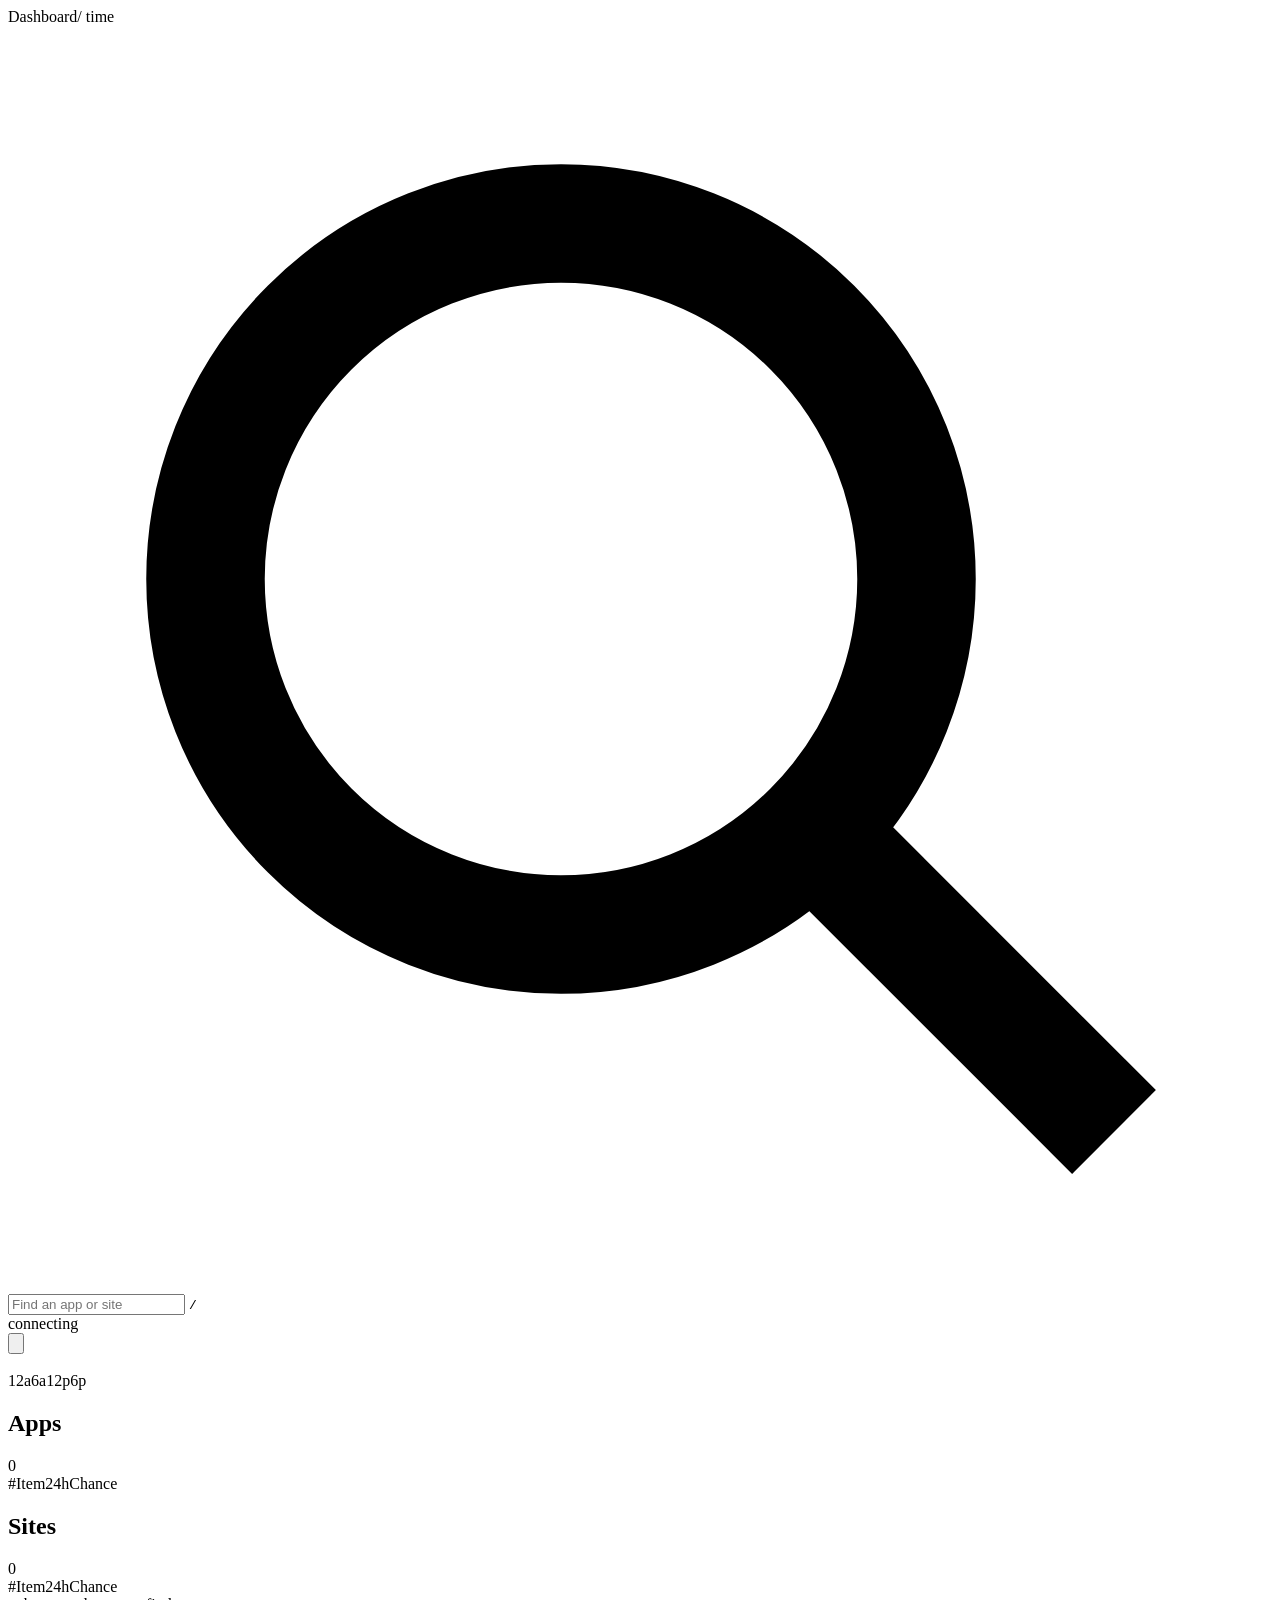
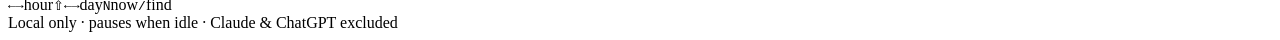
==== timeaware/web/index.html @ 35c3730d "Add files via upload" ====
<!doctype html>
<html lang="en" data-theme="auto">
<head>
<meta charset="utf-8">
<title>Dashboard / time</title>
<meta name="viewport" content="width=device-width, initial-scale=1">
<meta name="color-scheme" content="light dark">
<link rel="icon" href="data:image/svg+xml,%3Csvg xmlns='http://www.w3.org/2000/svg' viewBox='0 0 32 32'%3E%3Crect width='32' height='32' rx='6' fill='%230b0c0e'/%3E%3Crect x='9' y='9' width='14' height='14' fill='%23ff6d2e'/%3E%3C/svg%3E">
<link rel="stylesheet" href="/style.css">
<link rel="stylesheet" href="/lists.css">
<script>window.TOKEN = "__TOKEN__";</script>
<script type="module" src="/main.js"></script>
</head>
<body>
<div class="shell">

  <header class="bar">
    <div class="brand"><i class="mark"></i><span>Dashboard</span><span class="brand-sub">/ time</span></div>
    <label class="find">
      <svg class="find-ico" viewBox="0 0 16 16" fill="none" stroke="currentColor" stroke-width="1.5" aria-hidden="true"><circle cx="7" cy="7" r="4.5"/><path d="M10.5 10.5 14 14"/></svg>
      <input id="find" type="text" placeholder="Find an app or site" autocomplete="off" spellcheck="false" aria-label="Find an app or site">
      <kbd>/</kbd>
    </label>
    <div class="status" id="status" data-state="connecting" role="status" aria-live="polite"><i class="dot"></i><span id="statusText">connecting</span></div>
    <button class="btn-icon" id="theme" type="button" aria-label="Switch light or dark theme" title="Switch theme">
      <svg viewBox="0 0 16 16" fill="none" stroke="currentColor" stroke-width="1.5" aria-hidden="true"><circle cx="8" cy="8" r="5.5"/><path d="M8 2.5v11a5.5 5.5 0 0 0 0-11z" fill="currentColor"/></svg>
    </button>
  </header>

  <section class="rail panel" aria-label="Time of day">
    <div class="rail-head">
      <div class="viewing" aria-live="polite">
        <span class="eyebrow" id="viewDay">&nbsp;</span>
        <span class="big" id="viewTime">&nbsp;</span>
      </div>
      <button class="btn-quiet" id="nowBtn" type="button" hidden>Back to now</button>
      <div class="days" id="days" role="group" aria-label="Day of the week"></div>
    </div>
    <div class="hours" id="hours" role="slider" tabindex="0" aria-label="Hour of day" aria-valuemin="0" aria-valuemax="23"></div>
    <div class="ticks" aria-hidden="true"><span>12a</span><span>6a</span><span>12p</span><span>6p</span></div>
    <p class="caption" id="caption"></p>
  </section>

  <main id="main">
    <div class="lists" id="lists">
      <section class="panel" aria-labelledby="appsTitle">
        <header class="panel-head"><h2 id="appsTitle">Apps</h2><span class="panel-sub" id="appsSub"></span><span class="count" id="appsCount">0</span></header>
        <div class="learn" id="learn" hidden></div>
        <div class="cols" aria-hidden="true"><span>#</span><span></span><span>Item</span><span>24h</span><span>Chance</span></div>
        <div class="rows" id="apps"></div>
      </section>
      <section class="panel" aria-labelledby="sitesTitle">
        <header class="panel-head"><h2 id="sitesTitle">Sites</h2><span class="panel-sub" id="sitesSub"></span><span class="count" id="sitesCount">0</span></header>
        <div class="cols" aria-hidden="true"><span>#</span><span></span><span>Item</span><span>24h</span><span>Chance</span></div>
        <div class="rows" id="sites"></div>
      </section>
    </div>

    <section class="panel" id="results" hidden aria-label="Search results">
      <header class="panel-head"><h2>Results</h2><span class="panel-sub" id="resultsSub"></span><span class="count" id="resultsCount">0</span></header>
      <div class="rows" id="resultRows"></div>
    </section>
  </main>

  <footer class="foot">
    <div class="keys"><kbd>&larr;</kbd><kbd>&rarr;</kbd><span>hour</span><kbd>&#8679;</kbd><kbd>&larr;</kbd><kbd>&rarr;</kbd><span>day</span><kbd>N</kbd><span>now</span><kbd>/</kbd><span>find</span></div>
    <div>Local only &middot; pauses when idle &middot; Claude &amp; ChatGPT excluded</div>
  </footer>
  <div class="sr-only" id="announce" aria-live="polite" aria-atomic="true"></div>
</div>
</body>
</html>
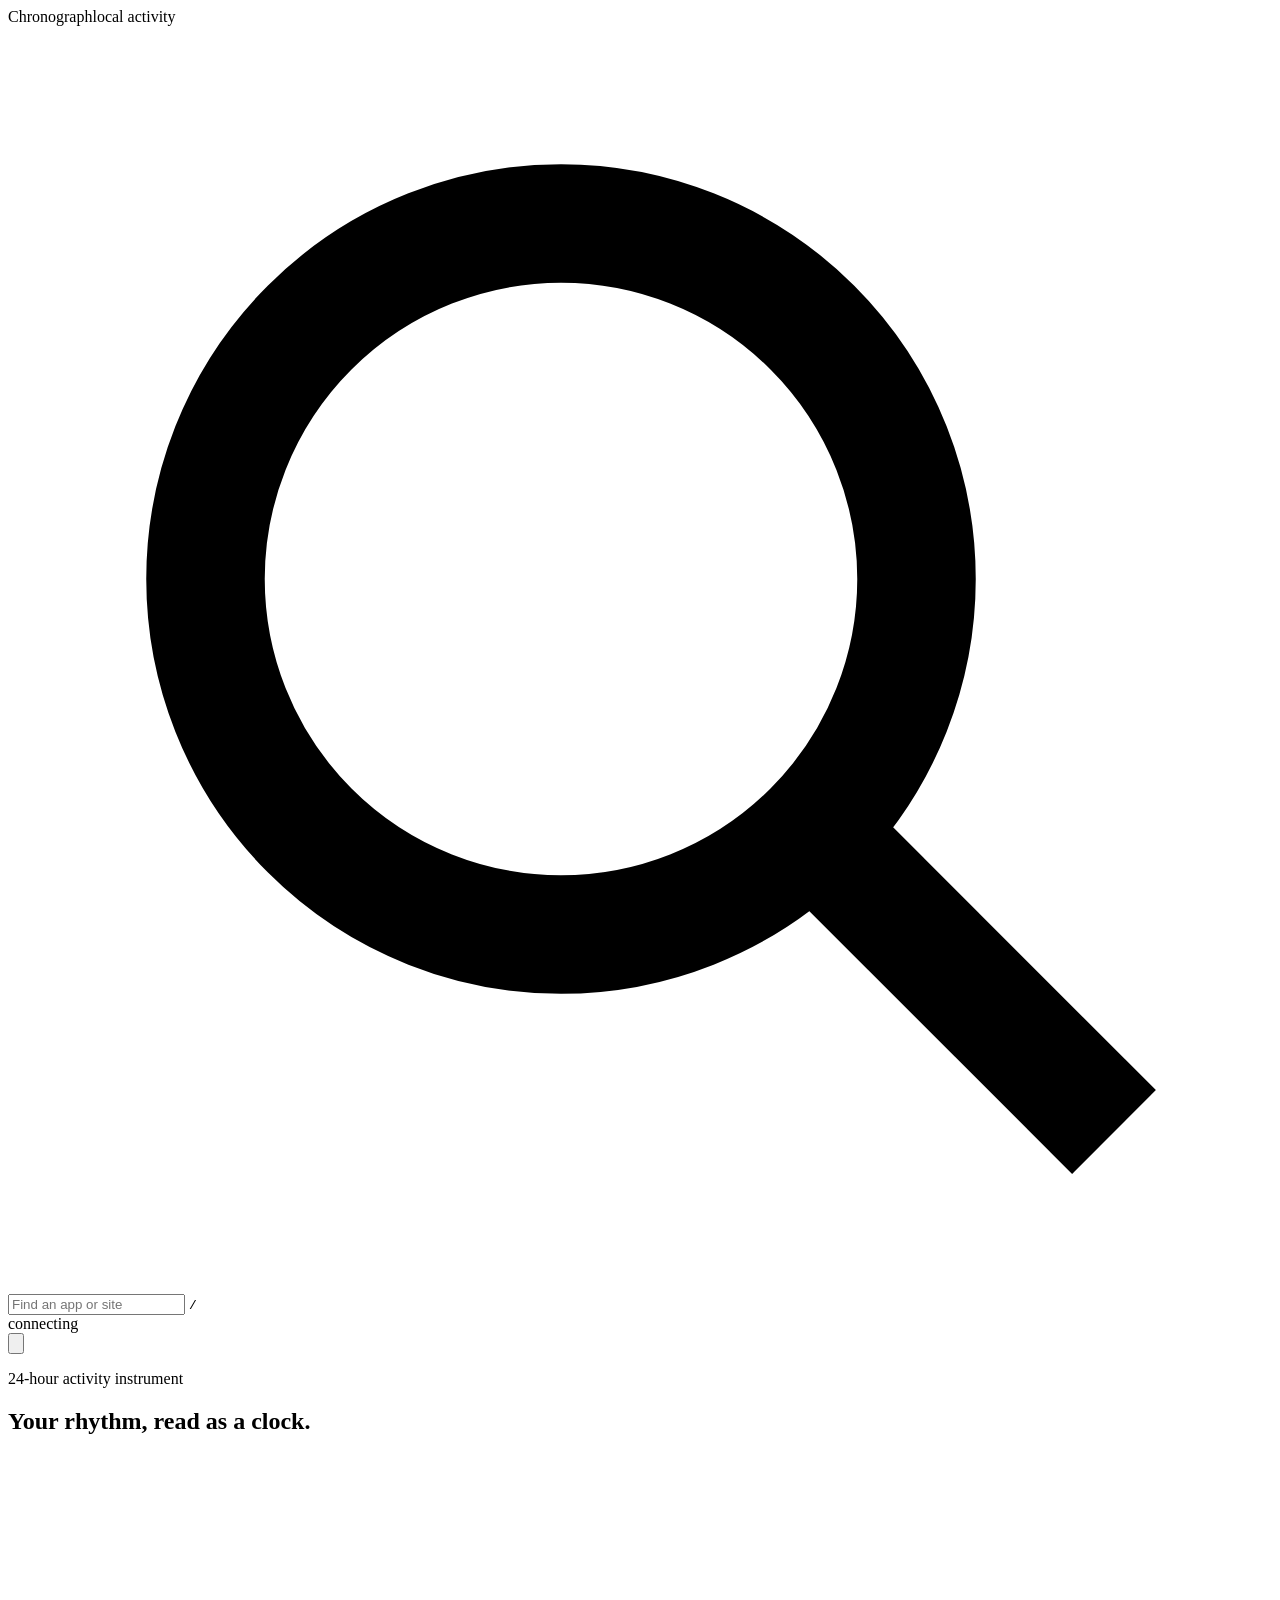
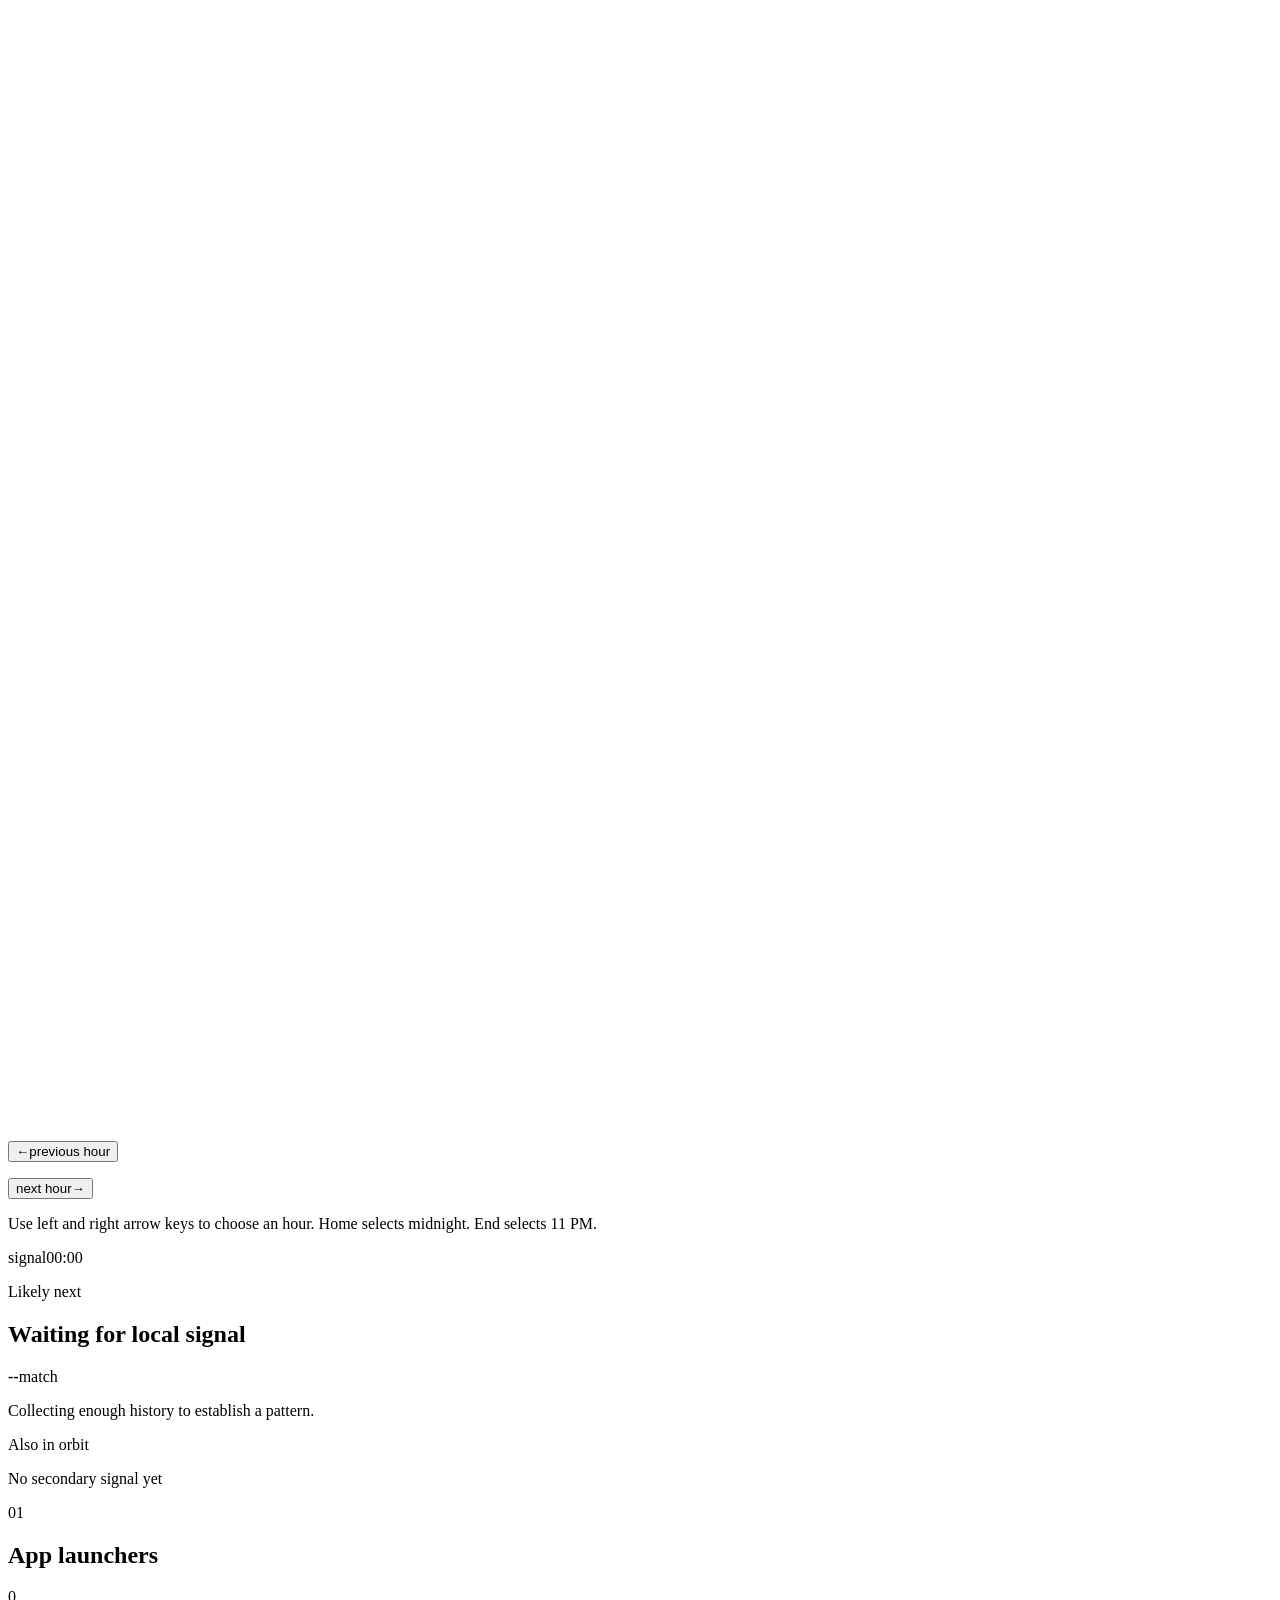
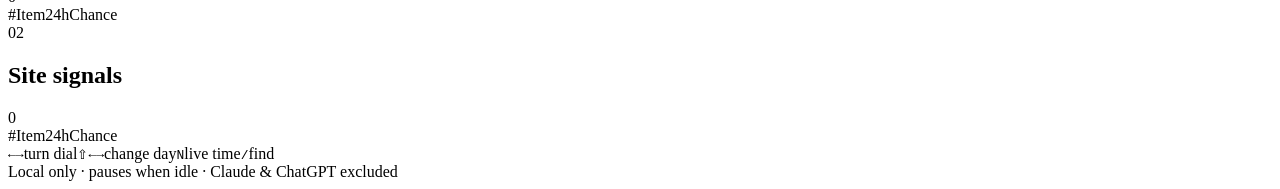
==== commit 07b0e8dd: "Redesign dashboard as an activity chronograph" ====
--- a/timeaware/web/index.html
+++ b/timeaware/web/index.html
@@ -2,10 +2,10 @@
 <html lang="en" data-theme="auto">
 <head>
 <meta charset="utf-8">
-<title>Dashboard / time</title>
+<title>Chronograph / local activity</title>
 <meta name="viewport" content="width=device-width, initial-scale=1">
 <meta name="color-scheme" content="light dark">
-<link rel="icon" href="data:image/svg+xml,%3Csvg xmlns='http://www.w3.org/2000/svg' viewBox='0 0 32 32'%3E%3Crect width='32' height='32' rx='6' fill='%230b0c0e'/%3E%3Crect x='9' y='9' width='14' height='14' fill='%23ff6d2e'/%3E%3C/svg%3E">
+<link rel="icon" href="data:image/svg+xml,%3Csvg xmlns='http://www.w3.org/2000/svg' viewBox='0 0 32 32'%3E%3Crect width='32' height='32' fill='%230d1212'/%3E%3Ccircle cx='16' cy='16' r='9' fill='none' stroke='%23ed5d2e' stroke-width='3'/%3E%3Cpath d='M16 8v9l6 4' stroke='%23ed5d2e' stroke-width='3' fill='none'/%3E%3C/svg%3E">
 <link rel="stylesheet" href="/style.css">
 <link rel="stylesheet" href="/lists.css">
 <script>window.TOKEN = "__TOKEN__";</script>
@@ -15,7 +15,7 @@
 <div class="shell">
 
   <header class="bar">
-    <div class="brand"><i class="mark"></i><span>Dashboard</span><span class="brand-sub">/ time</span></div>
+    <div class="brand" aria-label="Chronograph local activity dashboard"><i class="brand-mark" aria-hidden="true"></i><span>Chronograph</span><span class="brand-sub">local activity</span></div>
     <label class="find">
       <svg class="find-ico" viewBox="0 0 16 16" fill="none" stroke="currentColor" stroke-width="1.5" aria-hidden="true"><circle cx="7" cy="7" r="4.5"/><path d="M10.5 10.5 14 14"/></svg>
       <input id="find" type="text" placeholder="Find an app or site" autocomplete="off" spellcheck="false" aria-label="Find an app or site">
@@ -27,43 +27,72 @@
     </button>
   </header>
 
-  <section class="rail panel" aria-label="Time of day">
-    <div class="rail-head">
-      <div class="viewing" aria-live="polite">
-        <span class="eyebrow" id="viewDay">&nbsp;</span>
-        <span class="big" id="viewTime">&nbsp;</span>
+  <section class="chronograph panel" aria-label="Your 24-hour activity chronograph">
+    <header class="instrument-head">
+      <div>
+        <p class="section-label">24-hour activity instrument</p>
+        <h1>Your rhythm, read as a clock.</h1>
       </div>
-      <button class="btn-quiet" id="nowBtn" type="button" hidden>Back to now</button>
-      <div class="days" id="days" role="group" aria-label="Day of the week"></div>
+      <div class="instrument-actions">
+        <button class="btn-quiet" id="nowBtn" type="button" hidden>Return to live time</button>
+        <div class="days" id="days" role="group" aria-label="Day of the week"></div>
+      </div>
+    </header>
+    <div class="chrono-layout">
+      <div class="dial-stage">
+        <div class="dial-plate">
+          <div class="dial-control" id="hours" role="slider" tabindex="0" aria-label="Hour of day" aria-valuemin="0" aria-valuemax="23" aria-describedby="dialHelp">
+            <svg class="dial-svg" id="dialSvg" viewBox="0 0 260 260" aria-hidden="true"></svg>
+            <div class="dial-readout" aria-live="polite">
+              <span class="dial-mode" id="viewDay">&nbsp;</span>
+              <strong id="viewTime">&nbsp;</strong>
+              <span class="dial-marker" id="dialMarker">&nbsp;</span>
+            </div>
+          </div>
+        </div>
+        <div class="dial-footer">
+          <button class="dial-step" id="prevHour" type="button" aria-label="Previous hour">&larr;<span>previous hour</span></button>
+          <p class="caption" id="caption"></p>
+          <button class="dial-step" id="nextHour" type="button" aria-label="Next hour"><span>next hour</span>&rarr;</button>
+        </div>
+        <p class="sr-only" id="dialHelp">Use left and right arrow keys to choose an hour. Home selects midnight. End selects 11 PM.</p>
+      </div>
+      <aside class="signal-console" aria-label="Selected time signal">
+        <div class="signal-kicker"><span id="signalState">signal</span><span class="signal-index" id="signalIndex">00:00</span></div>
+        <p class="signal-type" id="signalKind">Likely next</p>
+        <h2 class="signal-name" id="signalName">Waiting for local signal</h2>
+        <div class="signal-rate"><strong id="signalRate">--</strong><span id="signalRateLabel">match</span></div>
+        <p class="signal-window" id="signalWindow">Collecting enough history to establish a pattern.</p>
+        <div class="signal-divider"></div>
+        <p class="signal-alt-label">Also in orbit</p>
+        <p class="signal-alt" id="signalAlt">No secondary signal yet</p>
+      </aside>
     </div>
-    <div class="hours" id="hours" role="slider" tabindex="0" aria-label="Hour of day" aria-valuemin="0" aria-valuemax="23"></div>
-    <div class="ticks" aria-hidden="true"><span>12a</span><span>6a</span><span>12p</span><span>6p</span></div>
-    <p class="caption" id="caption"></p>
   </section>
 
   <main id="main">
     <div class="lists" id="lists">
       <section class="panel" aria-labelledby="appsTitle">
-        <header class="panel-head"><h2 id="appsTitle">Apps</h2><span class="panel-sub" id="appsSub"></span><span class="count" id="appsCount">0</span></header>
+        <header class="panel-head"><span class="panel-index">01</span><h2 id="appsTitle">App launchers</h2><span class="panel-sub" id="appsSub"></span><span class="count" id="appsCount">0</span></header>
         <div class="learn" id="learn" hidden></div>
         <div class="cols" aria-hidden="true"><span>#</span><span></span><span>Item</span><span>24h</span><span>Chance</span></div>
         <div class="rows" id="apps"></div>
       </section>
       <section class="panel" aria-labelledby="sitesTitle">
-        <header class="panel-head"><h2 id="sitesTitle">Sites</h2><span class="panel-sub" id="sitesSub"></span><span class="count" id="sitesCount">0</span></header>
+        <header class="panel-head"><span class="panel-index">02</span><h2 id="sitesTitle">Site signals</h2><span class="panel-sub" id="sitesSub"></span><span class="count" id="sitesCount">0</span></header>
         <div class="cols" aria-hidden="true"><span>#</span><span></span><span>Item</span><span>24h</span><span>Chance</span></div>
         <div class="rows" id="sites"></div>
       </section>
     </div>
 
     <section class="panel" id="results" hidden aria-label="Search results">
-      <header class="panel-head"><h2>Results</h2><span class="panel-sub" id="resultsSub"></span><span class="count" id="resultsCount">0</span></header>
+      <header class="panel-head"><span class="panel-index">?</span><h2>Search results</h2><span class="panel-sub" id="resultsSub"></span><span class="count" id="resultsCount">0</span></header>
       <div class="rows" id="resultRows"></div>
     </section>
   </main>
 
   <footer class="foot">
-    <div class="keys"><kbd>&larr;</kbd><kbd>&rarr;</kbd><span>hour</span><kbd>&#8679;</kbd><kbd>&larr;</kbd><kbd>&rarr;</kbd><span>day</span><kbd>N</kbd><span>now</span><kbd>/</kbd><span>find</span></div>
+    <div class="keys"><kbd>&larr;</kbd><kbd>&rarr;</kbd><span>turn dial</span><kbd>&#8679;</kbd><kbd>&larr;</kbd><kbd>&rarr;</kbd><span>change day</span><kbd>N</kbd><span>live time</span><kbd>/</kbd><span>find</span></div>
     <div>Local only &middot; pauses when idle &middot; Claude &amp; ChatGPT excluded</div>
   </footer>
   <div class="sr-only" id="announce" aria-live="polite" aria-atomic="true"></div>
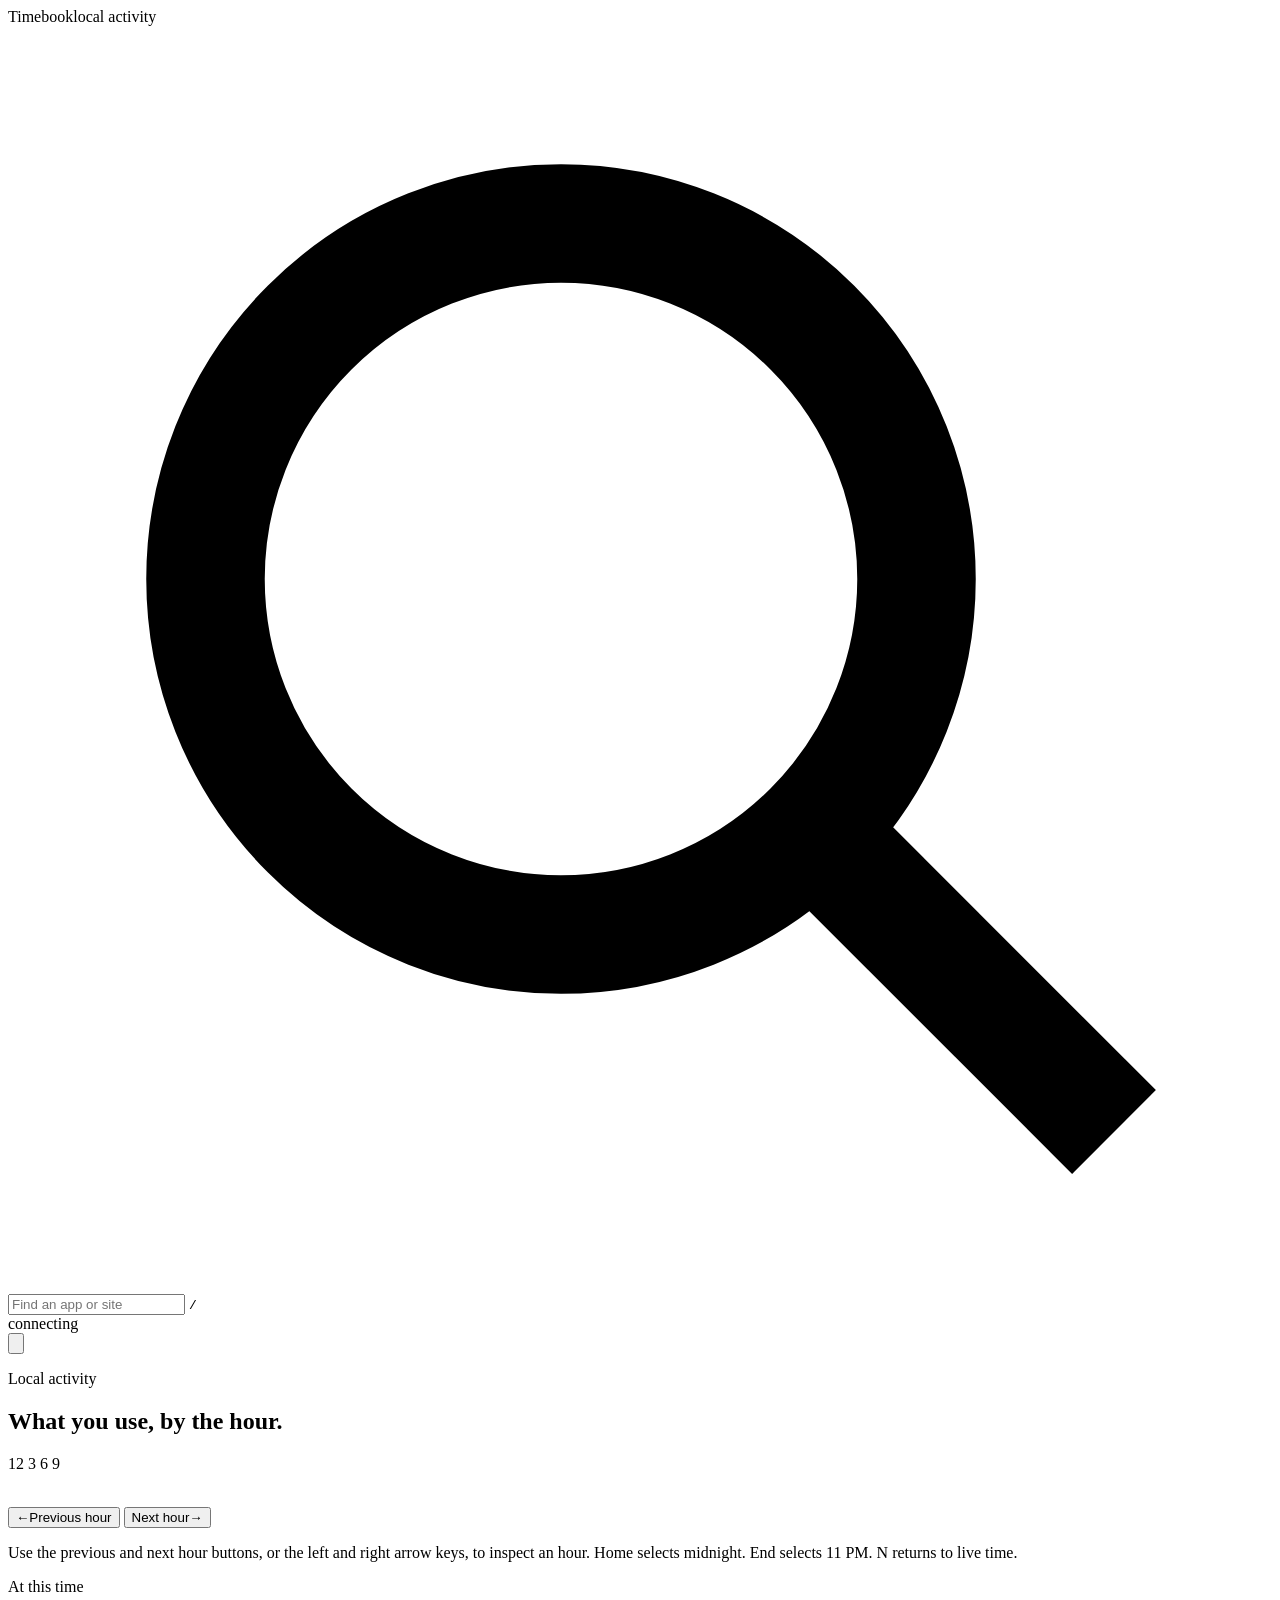
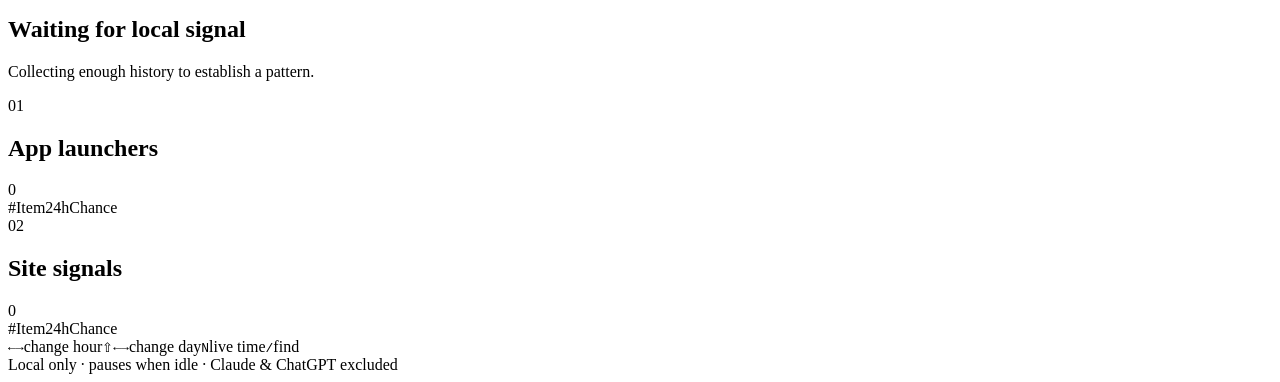
==== commit 493ef687: "Make Timebook a minimal real clock" ====
--- a/timeaware/web/index.html
+++ b/timeaware/web/index.html
@@ -2,20 +2,22 @@
 <html lang="en" data-theme="auto">
 <head>
 <meta charset="utf-8">
-<title>Chronograph / local activity</title>
+<title>Timebook / local activity</title>
 <meta name="viewport" content="width=device-width, initial-scale=1">
 <meta name="color-scheme" content="light dark">
-<link rel="icon" href="data:image/svg+xml,%3Csvg xmlns='http://www.w3.org/2000/svg' viewBox='0 0 32 32'%3E%3Crect width='32' height='32' fill='%230d1212'/%3E%3Ccircle cx='16' cy='16' r='9' fill='none' stroke='%23ed5d2e' stroke-width='3'/%3E%3Cpath d='M16 8v9l6 4' stroke='%23ed5d2e' stroke-width='3' fill='none'/%3E%3C/svg%3E">
+<link rel="icon" href="data:image/svg+xml,%3Csvg xmlns='http://www.w3.org/2000/svg' viewBox='0 0 32 32'%3E%3Crect width='32' height='32' fill='%230e1625'/%3E%3Ccircle cx='16' cy='16' r='10' fill='none' stroke='%238fa9ff' stroke-width='2'/%3E%3Cpath d='M16 8v9l6 4' stroke='%23ff958a' stroke-width='2' fill='none'/%3E%3C/svg%3E">
 <link rel="stylesheet" href="/style.css">
 <link rel="stylesheet" href="/lists.css">
 <script>window.TOKEN = "__TOKEN__";</script>
+<!-- Vendored MIT component: github.com/andygock/analog-clock (license alongside this file). -->
+<script src="/analog-clock.js"></script>
 <script type="module" src="/main.js"></script>
 </head>
 <body>
 <div class="shell">
 
   <header class="bar">
-    <div class="brand" aria-label="Chronograph local activity dashboard"><i class="brand-mark" aria-hidden="true"></i><span>Chronograph</span><span class="brand-sub">local activity</span></div>
+    <div class="brand" aria-label="Timebook local activity dashboard"><i class="brand-mark" aria-hidden="true"></i><span>Timebook</span><span class="brand-sub">local activity</span></div>
     <label class="find">
       <svg class="find-ico" viewBox="0 0 16 16" fill="none" stroke="currentColor" stroke-width="1.5" aria-hidden="true"><circle cx="7" cy="7" r="4.5"/><path d="M10.5 10.5 14 14"/></svg>
       <input id="find" type="text" placeholder="Find an app or site" autocomplete="off" spellcheck="false" aria-label="Find an app or site">
@@ -27,72 +29,72 @@
     </button>
   </header>
 
-  <section class="chronograph panel" aria-label="Your 24-hour activity chronograph">
+  <section class="chronograph panel" aria-label="Your local activity clock">
     <header class="instrument-head">
       <div>
-        <p class="section-label">24-hour activity instrument</p>
-        <h1>Your rhythm, read as a clock.</h1>
+        <p class="section-label">Local activity</p>
+        <h1>What you use, by the hour.</h1>
       </div>
       <div class="instrument-actions">
-        <button class="btn-quiet" id="nowBtn" type="button" hidden>Return to live time</button>
         <div class="days" id="days" role="group" aria-label="Day of the week"></div>
       </div>
     </header>
-    <div class="chrono-layout">
-      <div class="dial-stage">
-        <div class="dial-plate">
-          <div class="dial-control" id="hours" role="slider" tabindex="0" aria-label="Hour of day" aria-valuemin="0" aria-valuemax="23" aria-describedby="dialHelp">
-            <svg class="dial-svg" id="dialSvg" viewBox="0 0 260 260" aria-hidden="true"></svg>
-            <div class="dial-readout" aria-live="polite">
-              <span class="dial-mode" id="viewDay">&nbsp;</span>
-              <strong id="viewTime">&nbsp;</strong>
-              <span class="dial-marker" id="dialMarker">&nbsp;</span>
-            </div>
+    <div class="clock-layout">
+      <div class="clock-stage">
+        <div class="clock-wrap">
+          <div class="clock-host" id="hours" role="group" aria-label="Local time" aria-describedby="dialHelp">
+            <analog-clock id="dashboardClock" size="256" face-color="var(--clock-face)" rim-color="var(--clock-rim)" marker-color="var(--clock-hand)" minute-marker-color="transparent" marker-length="9" marker-width="1.5" minute-marker-length="0" hour-hand-color="var(--clock-hand)" minute-hand-color="var(--clock-hand)" second-hand-color="var(--second)" centre-cap-color="var(--second)" rim-width="1.5" hour-hand-width="6" minute-hand-width="3.5" second-hand-width="1.25" hour-hand-length="0.47" minute-hand-length="0.68" second-hand-length="0.75" centre-cap-radius="4" aria-hidden="true"></analog-clock>
+            <span class="clock-number clock-number--top" aria-hidden="true">12</span>
+            <span class="clock-number clock-number--right" aria-hidden="true">3</span>
+            <span class="clock-number clock-number--bottom" aria-hidden="true">6</span>
+            <span class="clock-number clock-number--left" aria-hidden="true">9</span>
           </div>
         </div>
-        <div class="dial-footer">
-          <button class="dial-step" id="prevHour" type="button" aria-label="Previous hour">&larr;<span>previous hour</span></button>
-          <p class="caption" id="caption"></p>
-          <button class="dial-step" id="nextHour" type="button" aria-label="Next hour"><span>next hour</span>&rarr;</button>
+        <div class="clock-readout">
+          <span class="clock-mode" id="viewDay">&nbsp;</span>
+          <strong id="viewTime">&nbsp;</strong>
+          <span class="clock-marker" id="dialMarker">&nbsp;</span>
         </div>
-        <p class="sr-only" id="dialHelp">Use left and right arrow keys to choose an hour. Home selects midnight. End selects 11 PM.</p>
+        <p class="caption" id="caption"></p>
+        <div class="clock-controls">
+          <button class="clock-step" id="prevHour" type="button" aria-label="Previous hour">&larr;<span>Previous hour</span></button>
+          <button class="btn-quiet" id="nowBtn" type="button" hidden>Live time</button>
+          <button class="clock-step" id="nextHour" type="button" aria-label="Next hour"><span>Next hour</span>&rarr;</button>
+        </div>
+        <p class="sr-only" id="dialHelp">Use the previous and next hour buttons, or the left and right arrow keys, to inspect an hour. Home selects midnight. End selects 11 PM. N returns to live time.</p>
       </div>
-      <aside class="signal-console" aria-label="Selected time signal">
-        <div class="signal-kicker"><span id="signalState">signal</span><span class="signal-index" id="signalIndex">00:00</span></div>
-        <p class="signal-type" id="signalKind">Likely next</p>
-        <h2 class="signal-name" id="signalName">Waiting for local signal</h2>
-        <div class="signal-rate"><strong id="signalRate">--</strong><span id="signalRateLabel">match</span></div>
-        <p class="signal-window" id="signalWindow">Collecting enough history to establish a pattern.</p>
-        <div class="signal-divider"></div>
-        <p class="signal-alt-label">Also in orbit</p>
-        <p class="signal-alt" id="signalAlt">No secondary signal yet</p>
+      <aside class="activity-note" aria-label="Activity at the selected time">
+        <p class="activity-note-label" id="signalState">At this time</p>
+        <h2 class="activity-note-name" id="signalName">Waiting for local signal</h2>
+        <p class="activity-note-copy" id="signalWindow">Collecting enough history to establish a pattern.</p>
+        <p class="activity-note-secondary" id="signalAlt"></p>
       </aside>
     </div>
   </section>
 
   <main id="main">
     <div class="lists" id="lists">
-      <section class="panel" aria-labelledby="appsTitle">
+      <section class="panel registry" aria-labelledby="appsTitle">
         <header class="panel-head"><span class="panel-index">01</span><h2 id="appsTitle">App launchers</h2><span class="panel-sub" id="appsSub"></span><span class="count" id="appsCount">0</span></header>
         <div class="learn" id="learn" hidden></div>
         <div class="cols" aria-hidden="true"><span>#</span><span></span><span>Item</span><span>24h</span><span>Chance</span></div>
         <div class="rows" id="apps"></div>
       </section>
-      <section class="panel" aria-labelledby="sitesTitle">
+      <section class="panel registry" aria-labelledby="sitesTitle">
         <header class="panel-head"><span class="panel-index">02</span><h2 id="sitesTitle">Site signals</h2><span class="panel-sub" id="sitesSub"></span><span class="count" id="sitesCount">0</span></header>
         <div class="cols" aria-hidden="true"><span>#</span><span></span><span>Item</span><span>24h</span><span>Chance</span></div>
         <div class="rows" id="sites"></div>
       </section>
     </div>
 
-    <section class="panel" id="results" hidden aria-label="Search results">
+    <section class="panel registry" id="results" hidden aria-label="Search results">
       <header class="panel-head"><span class="panel-index">?</span><h2>Search results</h2><span class="panel-sub" id="resultsSub"></span><span class="count" id="resultsCount">0</span></header>
       <div class="rows" id="resultRows"></div>
     </section>
   </main>
 
   <footer class="foot">
-    <div class="keys"><kbd>&larr;</kbd><kbd>&rarr;</kbd><span>turn dial</span><kbd>&#8679;</kbd><kbd>&larr;</kbd><kbd>&rarr;</kbd><span>change day</span><kbd>N</kbd><span>live time</span><kbd>/</kbd><span>find</span></div>
+    <div class="keys"><kbd>&larr;</kbd><kbd>&rarr;</kbd><span>change hour</span><kbd>&#8679;</kbd><kbd>&larr;</kbd><kbd>&rarr;</kbd><span>change day</span><kbd>N</kbd><span>live time</span><kbd>/</kbd><span>find</span></div>
     <div>Local only &middot; pauses when idle &middot; Claude &amp; ChatGPT excluded</div>
   </footer>
   <div class="sr-only" id="announce" aria-live="polite" aria-atomic="true"></div>
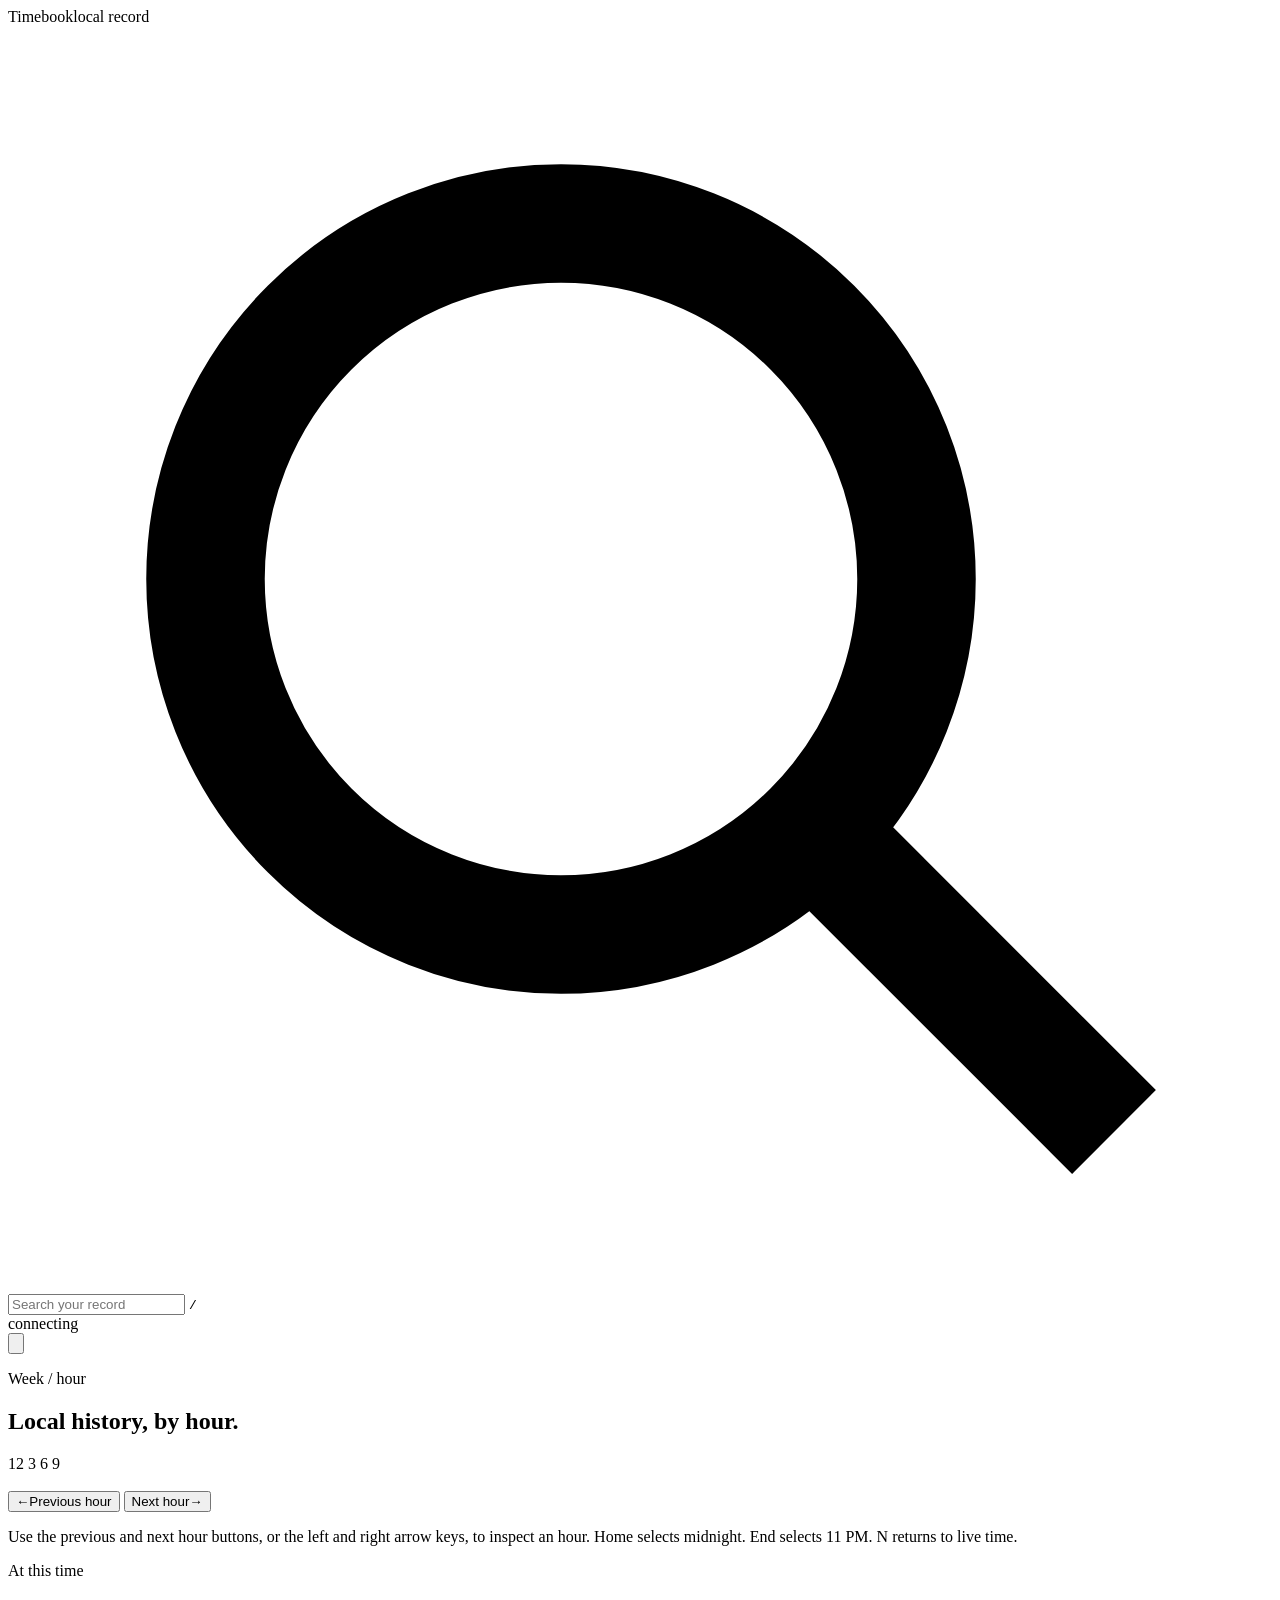
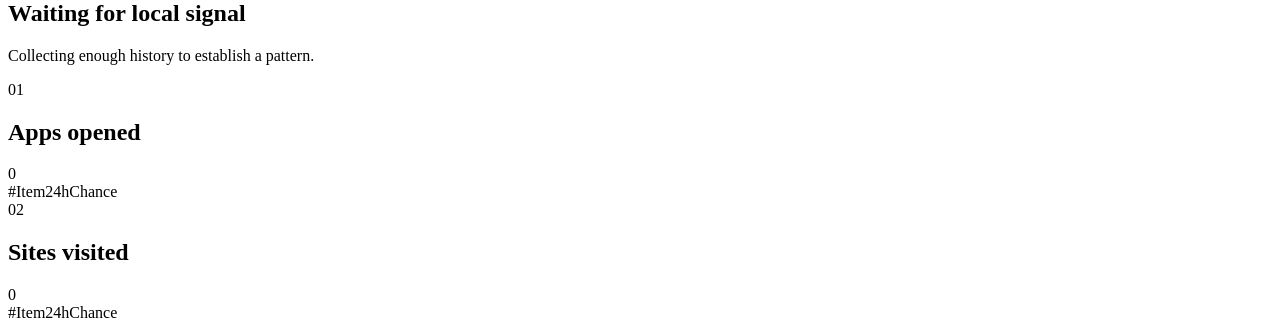
==== commit de839756: "Make Timebook a monochrome ledger" ====
--- a/timeaware/web/index.html
+++ b/timeaware/web/index.html
@@ -2,10 +2,10 @@
 <html lang="en" data-theme="auto">
 <head>
 <meta charset="utf-8">
-<title>Timebook / local activity</title>
+<title>Timebook / local record</title>
 <meta name="viewport" content="width=device-width, initial-scale=1">
 <meta name="color-scheme" content="light dark">
-<link rel="icon" href="data:image/svg+xml,%3Csvg xmlns='http://www.w3.org/2000/svg' viewBox='0 0 32 32'%3E%3Crect width='32' height='32' fill='%230e1625'/%3E%3Ccircle cx='16' cy='16' r='10' fill='none' stroke='%238fa9ff' stroke-width='2'/%3E%3Cpath d='M16 8v9l6 4' stroke='%23ff958a' stroke-width='2' fill='none'/%3E%3C/svg%3E">
+<link rel="icon" href="data:image/svg+xml,%3Csvg xmlns='http://www.w3.org/2000/svg' viewBox='0 0 32 32'%3E%3Crect width='32' height='32' fill='white'/%3E%3Ccircle cx='16' cy='16' r='10' fill='none' stroke='black' stroke-width='2'/%3E%3Cpath d='M16 8v9l6 4' stroke='black' stroke-width='2.4' fill='none'/%3E%3C/svg%3E">
 <link rel="stylesheet" href="/style.css">
 <link rel="stylesheet" href="/lists.css">
 <script>window.TOKEN = "__TOKEN__";</script>
@@ -17,10 +17,10 @@
 <div class="shell">
 
   <header class="bar">
-    <div class="brand" aria-label="Timebook local activity dashboard"><i class="brand-mark" aria-hidden="true"></i><span>Timebook</span><span class="brand-sub">local activity</span></div>
+    <div class="brand" aria-label="Timebook local record"><i class="brand-mark" aria-hidden="true"></i><span>Timebook</span><span class="brand-sub">local record</span></div>
     <label class="find">
       <svg class="find-ico" viewBox="0 0 16 16" fill="none" stroke="currentColor" stroke-width="1.5" aria-hidden="true"><circle cx="7" cy="7" r="4.5"/><path d="M10.5 10.5 14 14"/></svg>
-      <input id="find" type="text" placeholder="Find an app or site" autocomplete="off" spellcheck="false" aria-label="Find an app or site">
+      <input id="find" type="text" placeholder="Search your record" autocomplete="off" spellcheck="false" aria-label="Search apps and sites in your record">
       <kbd>/</kbd>
     </label>
     <div class="status" id="status" data-state="connecting" role="status" aria-live="polite"><i class="dot"></i><span id="statusText">connecting</span></div>
@@ -32,8 +32,8 @@
   <section class="chronograph panel" aria-label="Your local activity clock">
     <header class="instrument-head">
       <div>
-        <p class="section-label">Local activity</p>
-        <h1>What you use, by the hour.</h1>
+        <p class="section-label">Week / hour</p>
+        <h1>Local history, by hour.</h1>
       </div>
       <div class="instrument-actions">
         <div class="days" id="days" role="group" aria-label="Day of the week"></div>
@@ -55,7 +55,6 @@
           <strong id="viewTime">&nbsp;</strong>
           <span class="clock-marker" id="dialMarker">&nbsp;</span>
         </div>
-        <p class="caption" id="caption"></p>
         <div class="clock-controls">
           <button class="clock-step" id="prevHour" type="button" aria-label="Previous hour">&larr;<span>Previous hour</span></button>
           <button class="btn-quiet" id="nowBtn" type="button" hidden>Live time</button>
@@ -75,13 +74,13 @@
   <main id="main">
     <div class="lists" id="lists">
       <section class="panel registry" aria-labelledby="appsTitle">
-        <header class="panel-head"><span class="panel-index">01</span><h2 id="appsTitle">App launchers</h2><span class="panel-sub" id="appsSub"></span><span class="count" id="appsCount">0</span></header>
+        <header class="panel-head"><span class="panel-index">01</span><h2 id="appsTitle">Apps opened</h2><span class="panel-sub" id="appsSub"></span><span class="count" id="appsCount">0</span></header>
         <div class="learn" id="learn" hidden></div>
         <div class="cols" aria-hidden="true"><span>#</span><span></span><span>Item</span><span>24h</span><span>Chance</span></div>
         <div class="rows" id="apps"></div>
       </section>
       <section class="panel registry" aria-labelledby="sitesTitle">
-        <header class="panel-head"><span class="panel-index">02</span><h2 id="sitesTitle">Site signals</h2><span class="panel-sub" id="sitesSub"></span><span class="count" id="sitesCount">0</span></header>
+        <header class="panel-head"><span class="panel-index">02</span><h2 id="sitesTitle">Sites visited</h2><span class="panel-sub" id="sitesSub"></span><span class="count" id="sitesCount">0</span></header>
         <div class="cols" aria-hidden="true"><span>#</span><span></span><span>Item</span><span>24h</span><span>Chance</span></div>
         <div class="rows" id="sites"></div>
       </section>
@@ -93,10 +92,6 @@
     </section>
   </main>
 
-  <footer class="foot">
-    <div class="keys"><kbd>&larr;</kbd><kbd>&rarr;</kbd><span>change hour</span><kbd>&#8679;</kbd><kbd>&larr;</kbd><kbd>&rarr;</kbd><span>change day</span><kbd>N</kbd><span>live time</span><kbd>/</kbd><span>find</span></div>
-    <div>Local only &middot; pauses when idle &middot; Claude &amp; ChatGPT excluded</div>
-  </footer>
   <div class="sr-only" id="announce" aria-live="polite" aria-atomic="true"></div>
 </div>
 </body>
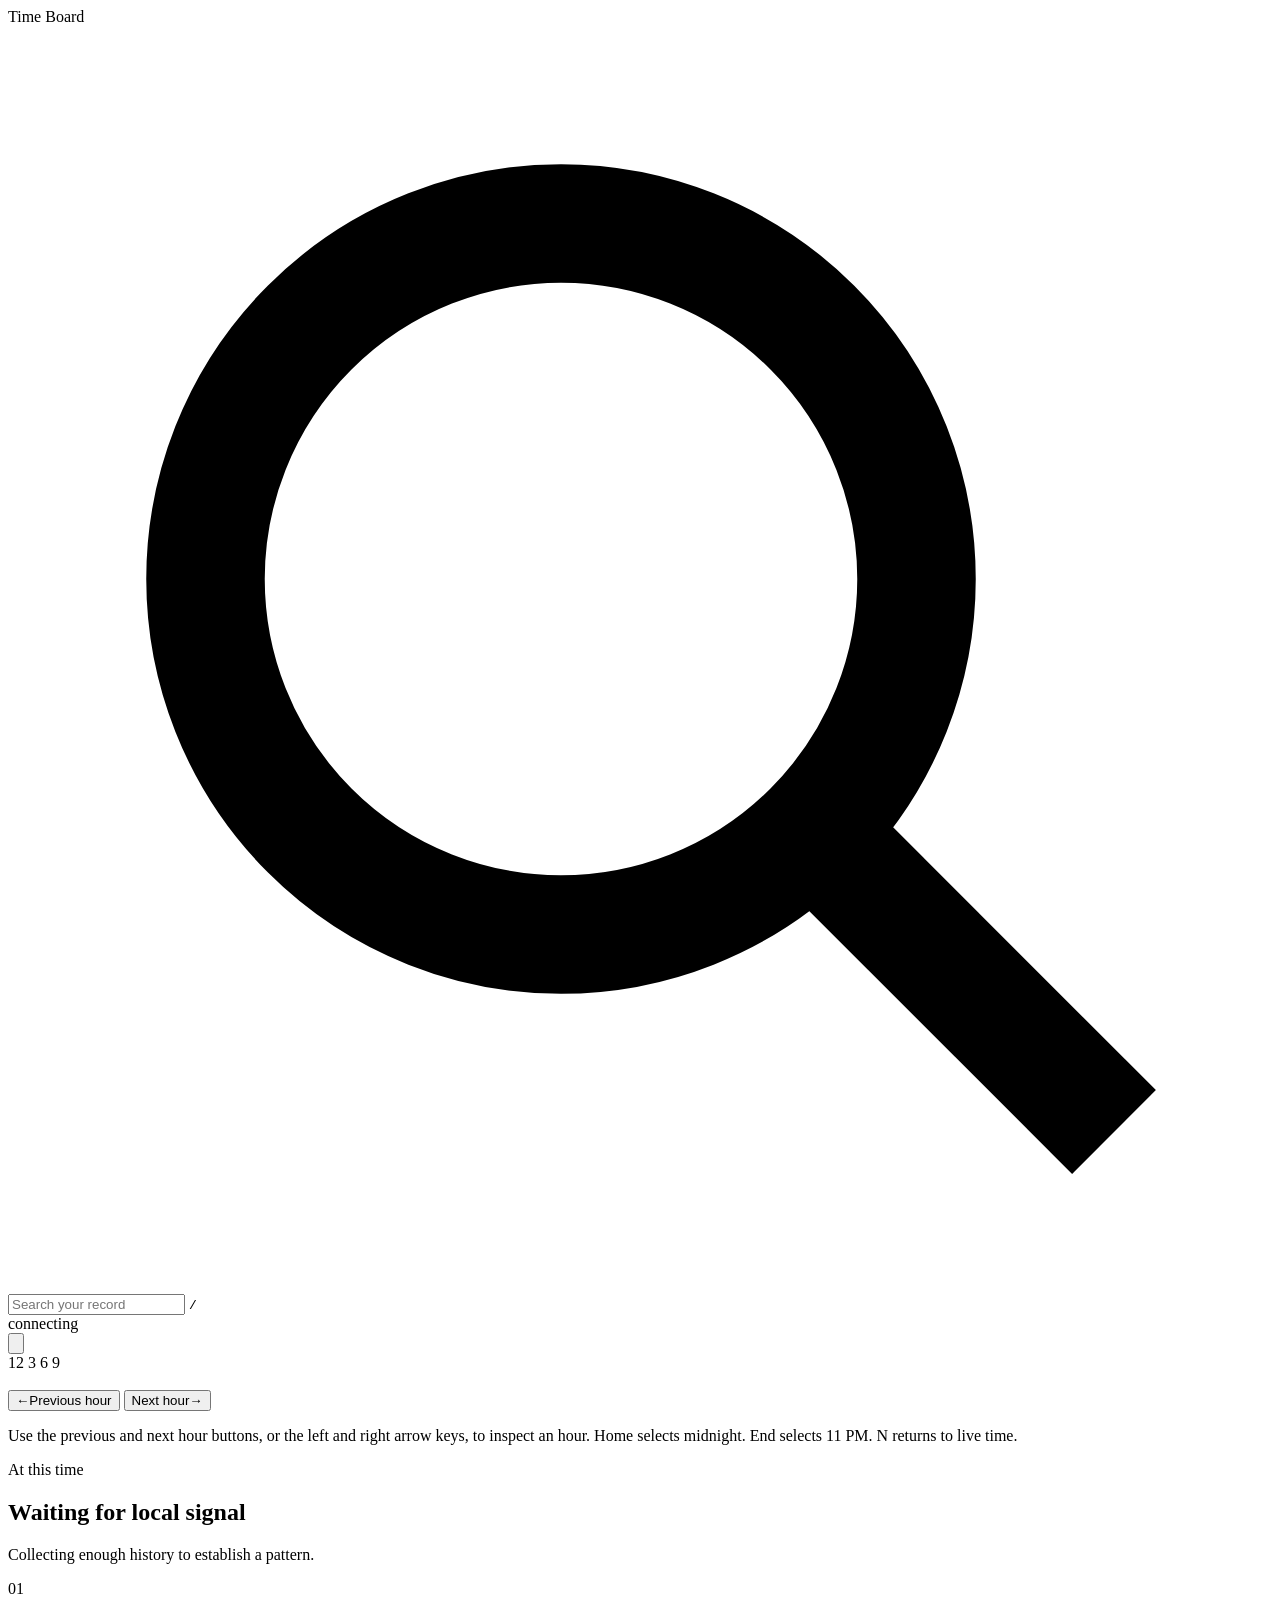
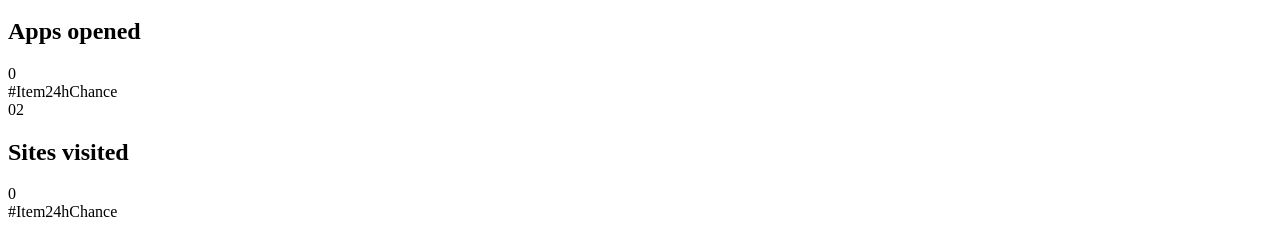
==== commit f68f7859: "Rename dashboard to Time Board" ====
--- a/timeaware/web/index.html
+++ b/timeaware/web/index.html
@@ -2,7 +2,7 @@
 <html lang="en" data-theme="auto">
 <head>
 <meta charset="utf-8">
-<title>Timebook / local record</title>
+<title>Time Board</title>
 <meta name="viewport" content="width=device-width, initial-scale=1">
 <meta name="color-scheme" content="light dark">
 <link rel="icon" href="data:image/svg+xml,%3Csvg xmlns='http://www.w3.org/2000/svg' viewBox='0 0 32 32'%3E%3Crect width='32' height='32' fill='white'/%3E%3Ccircle cx='16' cy='16' r='10' fill='none' stroke='black' stroke-width='2'/%3E%3Cpath d='M16 8v9l6 4' stroke='black' stroke-width='2.4' fill='none'/%3E%3C/svg%3E">
@@ -17,7 +17,7 @@
 <div class="shell">
 
   <header class="bar">
-    <div class="brand" aria-label="Timebook local record"><i class="brand-mark" aria-hidden="true"></i><span>Timebook</span><span class="brand-sub">local record</span></div>
+    <div class="brand" aria-label="Time Board"><i class="brand-mark" aria-hidden="true"></i><span>Time Board</span></div>
     <label class="find">
       <svg class="find-ico" viewBox="0 0 16 16" fill="none" stroke="currentColor" stroke-width="1.5" aria-hidden="true"><circle cx="7" cy="7" r="4.5"/><path d="M10.5 10.5 14 14"/></svg>
       <input id="find" type="text" placeholder="Search your record" autocomplete="off" spellcheck="false" aria-label="Search apps and sites in your record">
@@ -31,10 +31,6 @@
 
   <section class="chronograph panel" aria-label="Your local activity clock">
     <header class="instrument-head">
-      <div>
-        <p class="section-label">Week / hour</p>
-        <h1>Local history, by hour.</h1>
-      </div>
       <div class="instrument-actions">
         <div class="days" id="days" role="group" aria-label="Day of the week"></div>
       </div>
